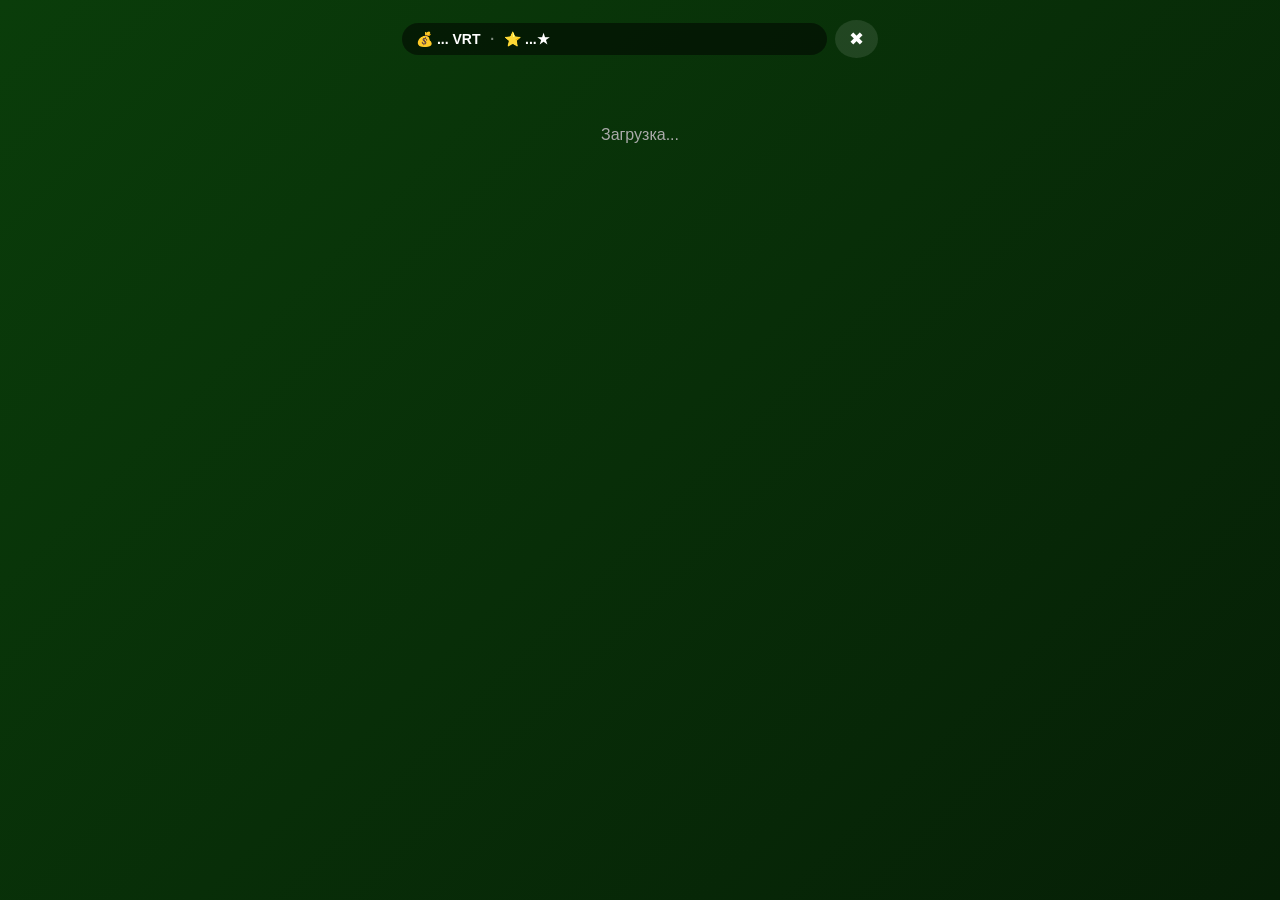
==== index.html @ ac8e732b "Add files via upload" ====
<!DOCTYPE html>
<html lang="ru">
<head>
<meta charset="UTF-8">
<meta name="viewport" content="width=device-width, initial-scale=1.0, user-scalable=no">
<title>🎰 Рулетка Va1kadav</title>
<link rel="stylesheet" href="style.css">
<script src="https://telegram.org/js/telegram-web-app.js"></script>
</head>
<body>
  <div id="app">
    <header>
      <div class="balance">
        💰 <span id="balance-vrt">...</span> VRT
        <span class="sep">·</span>
        ⭐ <span id="balance-stars">...</span>★
      </div>
      <button id="close-btn">✖</button>
    </header>

    <div id="loading">Загрузка...</div>

    <div id="game" style="display:none;">
      <canvas id="wheel" width="320" height="320"></canvas>
      <div id="result"></div>

      <div class="mode-switch">
        <button class="mode-btn active" data-mode="vrt">💎 VRT</button>
        <button class="mode-btn" data-mode="stars">⭐ Звёзды</button>
      </div>

      <div class="bet-section">
        <label>Ставка: <input id="bet" type="number" value="50" min="10"></label>
        <div class="quick-bets">
          <button data-add="10">+10</button>
          <button data-add="50">+50</button>
          <button data-add="100">+100</button>
          <button data-add="500">+500</button>
        </div>
      </div>

      <div class="table">
        <button class="zero" data-bet="straight:0">0</button>
        <div class="numbers" id="numbers"></div>
      </div>

      <div class="outside-bets">
        <button data-bet="red">🔴 Красное x2</button>
        <button data-bet="black">⚫ Чёрное x2</button>
        <button data-bet="even">Чётное x2</button>
        <button data-bet="odd">Нечётное x2</button>
        <button data-bet="low">1-18 x2</button>
        <button data-bet="high">19-36 x2</button>
        <button data-bet="dozen1">1-12 x3</button>
        <button data-bet="dozen2">13-24 x3</button>
        <button data-bet="dozen3">25-36 x3</button>
      </div>

      <button id="spin-btn" disabled>🎰 КРУТИТЬ</button>
    </div>
  </div>

<script src="app.js"></script>
</body>
</html>
---- style.css ----
* { box-sizing: border-box; -webkit-tap-highlight-color: transparent; }

body {
  margin: 0;
  font-family: -apple-system, BlinkMacSystemFont, "Segoe UI", Roboto, sans-serif;
  background: linear-gradient(135deg, #0a3d0a, #061f06);
  color: #fff;
  min-height: 100vh;
  user-select: none;
}

#app { max-width: 500px; margin: 0 auto; padding: 12px 12px 80px; }

header {
  display: flex; justify-content: space-between; align-items: center;
  padding: 8px 0; gap: 8px;
}

.balance {
  background: rgba(0,0,0,0.5);
  padding: 8px 14px;
  border-radius: 20px;
  font-weight: bold;
  font-size: 14px;
  flex: 1;
}
.balance .sep { opacity: 0.5; margin: 0 6px; }

#close-btn {
  background: rgba(255,255,255,0.1);
  border: none; color: #fff;
  padding: 8px 14px; border-radius: 50%;
  font-size: 18px;
}

#loading {
  text-align: center;
  padding: 60px 20px;
  color: #aaa;
}

#wheel {
  display: block;
  margin: 20px auto;
  transition: transform 4s cubic-bezier(0.25, 0.1, 0.25, 1);
  filter: drop-shadow(0 10px 20px rgba(0,0,0,0.5));
}

#result {
  text-align: center;
  font-size: 20px;
  font-weight: bold;
  min-height: 28px;
  margin: 10px 0;
  transition: all 0.3s;
}
#result.win  { color: #4ade80; text-shadow: 0 0 12px #4ade80; }
#result.lose { color: #f87171; }

.mode-switch {
  display: flex; gap: 8px; margin: 12px 0;
}
.mode-btn {
  flex: 1;
  background: rgba(255,255,255,0.08);
  border: 2px solid transparent;
  color: #fff; padding: 12px;
  border-radius: 10px;
  font-weight: 600;
  font-size: 14px;
}
.mode-btn.active {
  border-color: #fbbf24;
  background: rgba(251,191,36,0.15);
}

.bet-section {
  background: rgba(0,0,0,0.3);
  border-radius: 12px; padding: 12px; margin: 12px 0;
}

#bet {
  background: #111; color: #fff;
  border: 1px solid #444;
  border-radius: 8px; padding: 8px;
  width: 100px; font-size: 16px; text-align: center;
}

.quick-bets { display: flex; gap: 6px; margin-top: 8px; }
.quick-bets button {
  flex: 1; background: #1a5c1a; color: #fff;
  border: none; padding: 8px;
  border-radius: 8px; font-weight: bold;
}

.table {
  display: grid; grid-template-columns: 40px 1fr;
  gap: 4px; margin: 12px 0;
}
.zero {
  background: #0a7c0a; color: #fff;
  border: 2px solid #fff; border-radius: 8px;
  font-weight: bold; font-size: 18px;
}
.numbers {
  display: grid; grid-template-columns: repeat(3, 1fr); gap: 4px;
}
.numbers button {
  border: 2px solid rgba(255,255,255,0.3);
  border-radius: 8px; padding: 10px 4px;
  font-weight: bold; color: #fff; font-size: 14px;
}
.numbers button.red   { background: #b91c1c; }
.numbers button.black { background: #1f1f1f; }

.outside-bets {
  display: grid; grid-template-columns: repeat(2, 1fr); gap: 6px;
}
.outside-bets button {
  background: rgba(255,255,255,0.08);
  border: 1px solid rgba(255,255,255,0.2);
  color: #fff; padding: 12px;
  border-radius: 10px; font-weight: 600; font-size: 13px;
}

.outside-bets button.selected,
.numbers button.selected,
.zero.selected {
  outline: 3px solid #fbbf24;
  transform: scale(0.96);
}

#spin-btn {
  display: block; width: 100%;
  padding: 18px;
  background: linear-gradient(135deg, #f59e0b, #dc2626);
  color: #fff; border: none; border-radius: 14px;
  font-size: 20px; font-weight: bold;
  margin-top: 16px;
  box-shadow: 0 6px 20px rgba(220,38,38,0.5);
  transition: transform 0.15s;
}
#spin-btn:disabled { opacity: 0.4; box-shadow: none; }
#spin-btn:active:not(:disabled) { transform: scale(0.97); }
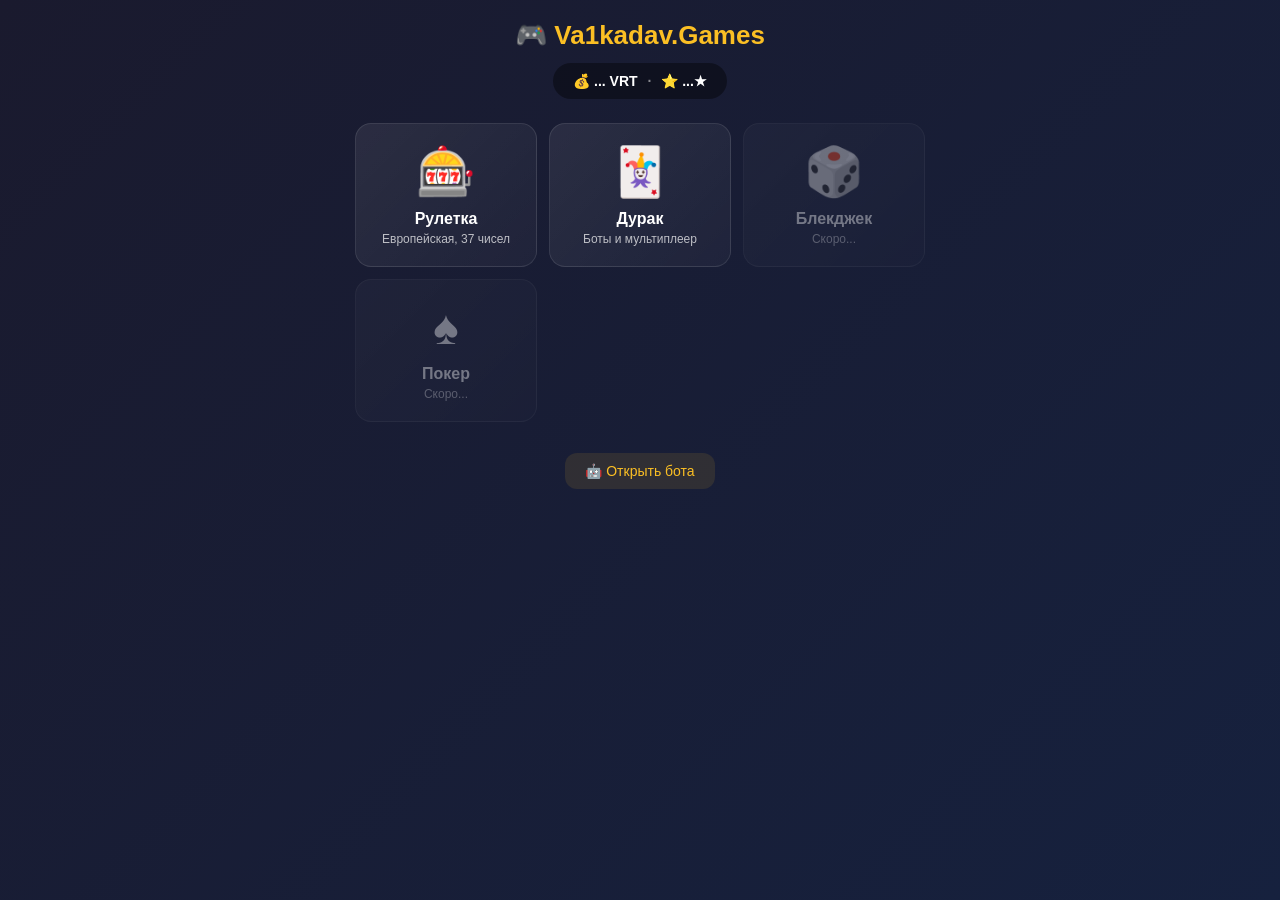
==== commit 69dd0f9f: "Add files via upload" ====
--- a/index.html
+++ b/index.html
@@ -2,64 +2,81 @@
 <html lang="ru">
 <head>
 <meta charset="UTF-8">
-<meta name="viewport" content="width=device-width, initial-scale=1.0, user-scalable=no">
-<title>🎰 Рулетка Va1kadav</title>
+<meta name="viewport" content="width=device-width, initial-scale=1.0">
+<title>🎮 Va1kadav.Games</title>
 <link rel="stylesheet" href="style.css">
 <script src="https://telegram.org/js/telegram-web-app.js"></script>
 </head>
 <body>
-  <div id="app">
+  <div class="app">
     <header>
+      <h1>🎮 Va1kadav.Games</h1>
       <div class="balance">
-        💰 <span id="balance-vrt">...</span> VRT
+        💰 <span id="bal-vrt">...</span> VRT
         <span class="sep">·</span>
-        ⭐ <span id="balance-stars">...</span>★
+        ⭐ <span id="bal-stars">...</span>★
       </div>
-      <button id="close-btn">✖</button>
     </header>
 
-    <div id="loading">Загрузка...</div>
+    <div class="games-grid">
+      <a class="game-card" href="./roulette/">
+        <div class="game-icon">🎰</div>
+        <div class="game-name">Рулетка</div>
+        <div class="game-desc">Европейская, 37 чисел</div>
+      </a>
 
-    <div id="game" style="display:none;">
-      <canvas id="wheel" width="320" height="320"></canvas>
-      <div id="result"></div>
+      <a class="game-card" href="./durak/">
+        <div class="game-icon">🃏</div>
+        <div class="game-name">Дурак</div>
+        <div class="game-desc">Боты и мультиплеер</div>
+      </a>
 
-      <div class="mode-switch">
-        <button class="mode-btn active" data-mode="vrt">💎 VRT</button>
-        <button class="mode-btn" data-mode="stars">⭐ Звёзды</button>
+      <!-- Здесь легко добавлять новые игры -->
+      <div class="game-card disabled">
+        <div class="game-icon">🎲</div>
+        <div class="game-name">Блекджек</div>
+        <div class="game-desc">Скоро...</div>
       </div>
 
-      <div class="bet-section">
-        <label>Ставка: <input id="bet" type="number" value="50" min="10"></label>
-        <div class="quick-bets">
-          <button data-add="10">+10</button>
-          <button data-add="50">+50</button>
-          <button data-add="100">+100</button>
-          <button data-add="500">+500</button>
-        </div>
+      <div class="game-card disabled">
+        <div class="game-icon">♠️</div>
+        <div class="game-name">Покер</div>
+        <div class="game-desc">Скоро...</div>
       </div>
+    </div>
 
-      <div class="table">
-        <button class="zero" data-bet="straight:0">0</button>
-        <div class="numbers" id="numbers"></div>
-      </div>
-
-      <div class="outside-bets">
-        <button data-bet="red">🔴 Красное x2</button>
-        <button data-bet="black">⚫ Чёрное x2</button>
-        <button data-bet="even">Чётное x2</button>
-        <button data-bet="odd">Нечётное x2</button>
-        <button data-bet="low">1-18 x2</button>
-        <button data-bet="high">19-36 x2</button>
-        <button data-bet="dozen1">1-12 x3</button>
-        <button data-bet="dozen2">13-24 x3</button>
-        <button data-bet="dozen3">25-36 x3</button>
-      </div>
-
-      <button id="spin-btn" disabled>🎰 КРУТИТЬ</button>
+    <div class="footer">
+      <a href="https://t.me/Va1kadavGames_bot">🤖 Открыть бота</a>
     </div>
   </div>
 
-<script src="app.js"></script>
+<script>
+const API_URL = "https://va1kadav-roulette-backend.loca.lt";
+const REQUEST_HEADERS = {
+  'Content-Type': 'application/json',
+  'bypass-tunnel-reminder': 'true',
+  'User-Agent': 'Va1kadavBot/1.0'
+};
+const tg = window.Telegram.WebApp;
+tg.ready();
+tg.expand();
+
+async function loadBalance() {
+  try {
+    const res = await fetch(`${API_URL}/api/durak/me`, {
+      method: 'POST',
+      headers: REQUEST_HEADERS,
+      body: JSON.stringify({ init_data: tg.initData })
+    }).then(r => r.json());
+    if (res.ok) {
+      document.getElementById('bal-vrt').textContent = res.user.balance_vrt;
+      document.getElementById('bal-stars').textContent = res.user.balance_stars;
+    }
+  } catch (e) {
+    document.getElementById('bal-vrt').textContent = 'ошибка';
+  }
+}
+loadBalance();
+</script>
 </body>
 </html>
--- a/style.css
+++ b/style.css
@@ -3,142 +3,99 @@
 body {
   margin: 0;
   font-family: -apple-system, BlinkMacSystemFont, "Segoe UI", Roboto, sans-serif;
-  background: linear-gradient(135deg, #0a3d0a, #061f06);
+  background: linear-gradient(135deg, #1a1a2e, #16213e);
   color: #fff;
   min-height: 100vh;
   user-select: none;
 }
 
-#app { max-width: 500px; margin: 0 auto; padding: 12px 12px 80px; }
+.app {
+  max-width: 600px;
+  margin: 0 auto;
+  padding: 20px 15px 40px;
+}
 
 header {
-  display: flex; justify-content: space-between; align-items: center;
-  padding: 8px 0; gap: 8px;
+  text-align: center;
+  margin-bottom: 24px;
+}
+
+h1 {
+  font-size: 26px;
+  margin: 0 0 12px;
+  color: #fbbf24;
 }
 
 .balance {
-  background: rgba(0,0,0,0.5);
-  padding: 8px 14px;
-  border-radius: 20px;
+  display: inline-block;
+  background: rgba(0,0,0,0.4);
+  padding: 10px 20px;
+  border-radius: 24px;
+  font-size: 14px;
   font-weight: bold;
-  font-size: 14px;
-  flex: 1;
 }
+
 .balance .sep { opacity: 0.5; margin: 0 6px; }
 
-#close-btn {
-  background: rgba(255,255,255,0.1);
-  border: none; color: #fff;
-  padding: 8px 14px; border-radius: 50%;
-  font-size: 18px;
+.games-grid {
+  display: grid;
+  grid-template-columns: repeat(auto-fill, minmax(150px, 1fr));
+  gap: 12px;
+  margin: 20px 0;
 }
 
-#loading {
-  text-align: center;
-  padding: 60px 20px;
-  color: #aaa;
+.game-card {
+  display: flex;
+  flex-direction: column;
+  align-items: center;
+  padding: 20px 12px;
+  background: linear-gradient(135deg, rgba(255,255,255,0.08), rgba(255,255,255,0.03));
+  border: 1px solid rgba(255,255,255,0.1);
+  border-radius: 16px;
+  text-decoration: none;
+  color: #fff;
+  transition: transform 0.15s, box-shadow 0.15s;
+  cursor: pointer;
 }
 
-#wheel {
-  display: block;
-  margin: 20px auto;
-  transition: transform 4s cubic-bezier(0.25, 0.1, 0.25, 1);
-  filter: drop-shadow(0 10px 20px rgba(0,0,0,0.5));
+.game-card:not(.disabled):hover {
+  transform: translateY(-4px);
+  box-shadow: 0 10px 30px rgba(0,0,0,0.4);
+  border-color: #fbbf24;
 }
 
-#result {
-  text-align: center;
-  font-size: 20px;
-  font-weight: bold;
-  min-height: 28px;
-  margin: 10px 0;
-  transition: all 0.3s;
-}
-#result.win  { color: #4ade80; text-shadow: 0 0 12px #4ade80; }
-#result.lose { color: #f87171; }
-
-.mode-switch {
-  display: flex; gap: 8px; margin: 12px 0;
-}
-.mode-btn {
-  flex: 1;
-  background: rgba(255,255,255,0.08);
-  border: 2px solid transparent;
-  color: #fff; padding: 12px;
-  border-radius: 10px;
-  font-weight: 600;
-  font-size: 14px;
-}
-.mode-btn.active {
-  border-color: #fbbf24;
-  background: rgba(251,191,36,0.15);
+.game-card.disabled {
+  opacity: 0.4;
+  cursor: not-allowed;
 }
 
-.bet-section {
-  background: rgba(0,0,0,0.3);
-  border-radius: 12px; padding: 12px; margin: 12px 0;
+.game-icon {
+  font-size: 48px;
+  margin-bottom: 10px;
 }
 
-#bet {
-  background: #111; color: #fff;
-  border: 1px solid #444;
-  border-radius: 8px; padding: 8px;
-  width: 100px; font-size: 16px; text-align: center;
+.game-name {
+  font-size: 16px;
+  font-weight: bold;
+  margin-bottom: 4px;
 }
 
-.quick-bets { display: flex; gap: 6px; margin-top: 8px; }
-.quick-bets button {
-  flex: 1; background: #1a5c1a; color: #fff;
-  border: none; padding: 8px;
-  border-radius: 8px; font-weight: bold;
+.game-desc {
+  font-size: 12px;
+  opacity: 0.7;
+  text-align: center;
 }
 
-.table {
-  display: grid; grid-template-columns: 40px 1fr;
-  gap: 4px; margin: 12px 0;
-}
-.zero {
-  background: #0a7c0a; color: #fff;
-  border: 2px solid #fff; border-radius: 8px;
-  font-weight: bold; font-size: 18px;
-}
-.numbers {
-  display: grid; grid-template-columns: repeat(3, 1fr); gap: 4px;
-}
-.numbers button {
-  border: 2px solid rgba(255,255,255,0.3);
-  border-radius: 8px; padding: 10px 4px;
-  font-weight: bold; color: #fff; font-size: 14px;
-}
-.numbers button.red   { background: #b91c1c; }
-.numbers button.black { background: #1f1f1f; }
-
-.outside-bets {
-  display: grid; grid-template-columns: repeat(2, 1fr); gap: 6px;
-}
-.outside-bets button {
-  background: rgba(255,255,255,0.08);
-  border: 1px solid rgba(255,255,255,0.2);
-  color: #fff; padding: 12px;
-  border-radius: 10px; font-weight: 600; font-size: 13px;
+.footer {
+  text-align: center;
+  margin-top: 40px;
 }
 
-.outside-bets button.selected,
-.numbers button.selected,
-.zero.selected {
-  outline: 3px solid #fbbf24;
-  transform: scale(0.96);
-}
-
-#spin-btn {
-  display: block; width: 100%;
-  padding: 18px;
-  background: linear-gradient(135deg, #f59e0b, #dc2626);
-  color: #fff; border: none; border-radius: 14px;
-  font-size: 20px; font-weight: bold;
-  margin-top: 16px;
-  box-shadow: 0 6px 20px rgba(220,38,38,0.5);
-  transition: transform 0.15s;
-}
-#spin-btn:disabled { opacity: 0.4; box-shadow: none; }
-#spin-btn:active:not(:disabled) { transform: scale(0.97); }+.footer a {
+  color: #fbbf24;
+  text-decoration: none;
+  padding: 10px 20px;
+  background: rgba(251,191,36,0.1);
+  border-radius: 12px;
+  font-size: 14px;
+}
